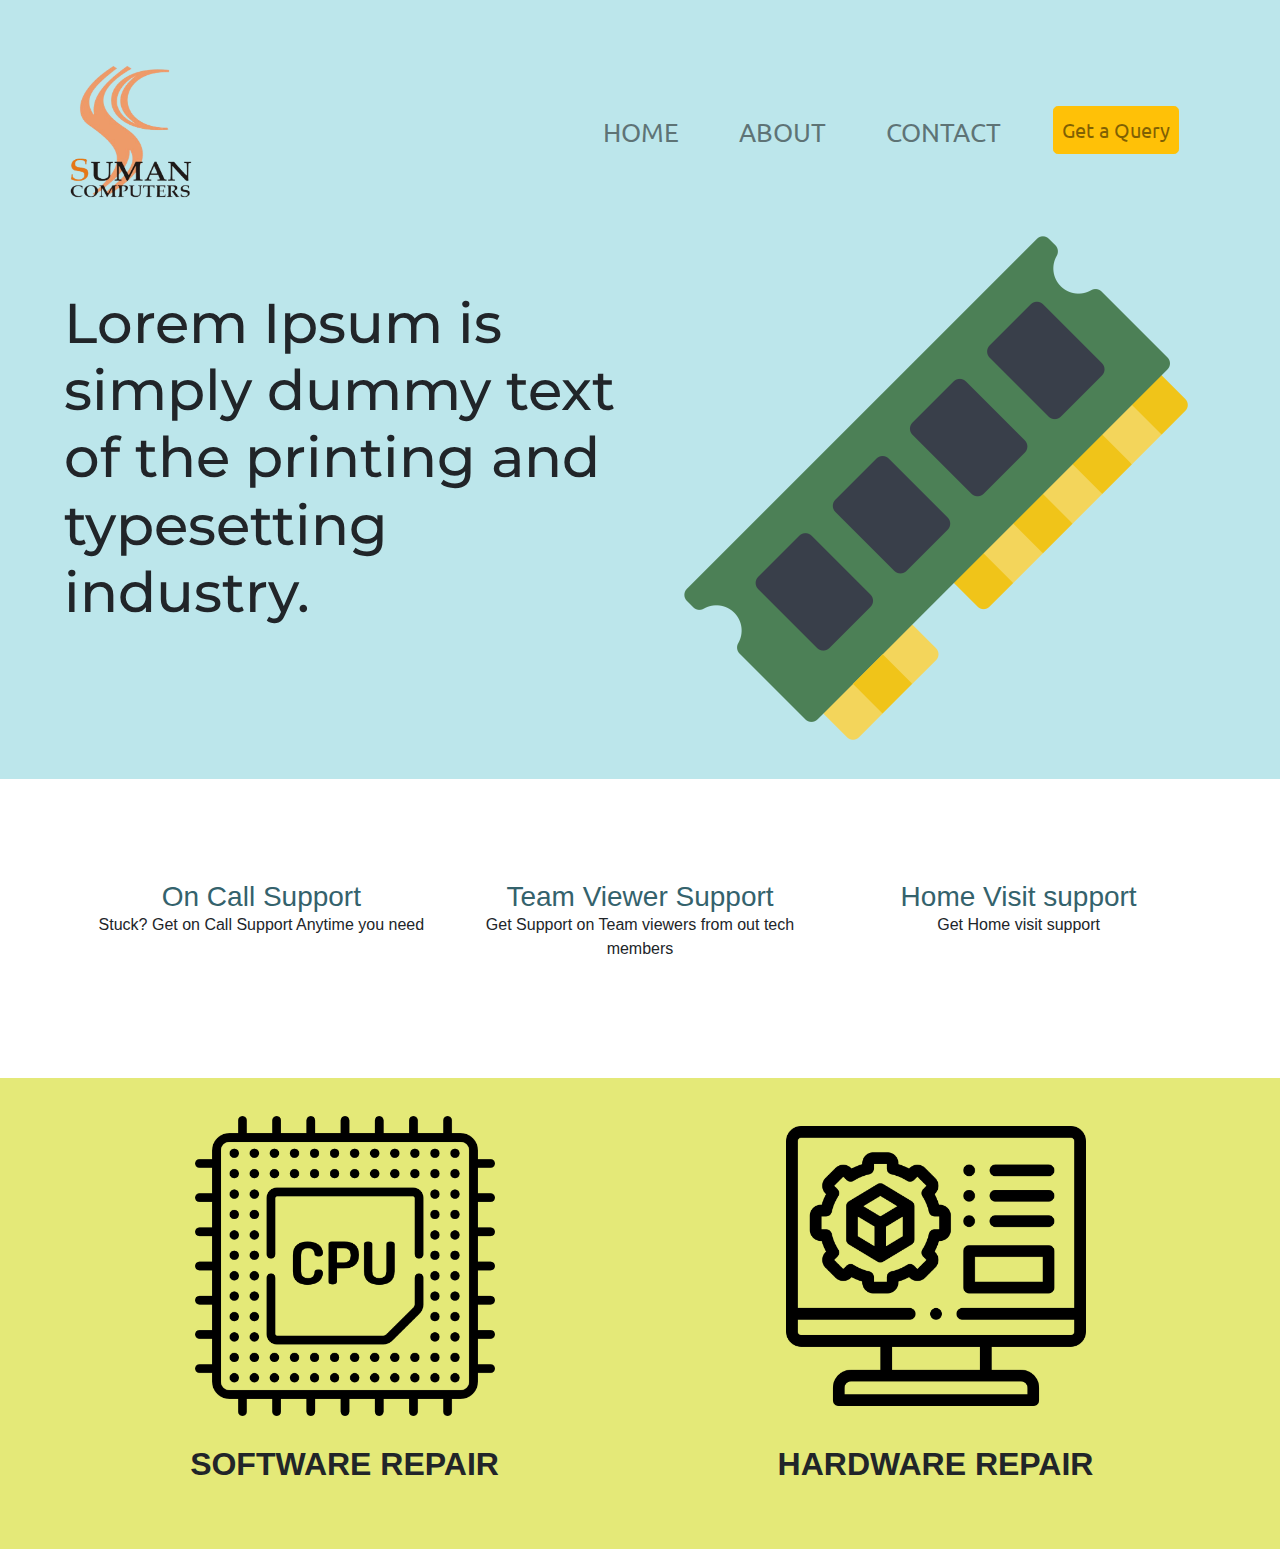
==== index.html @ 2375cd88 "front-page" ====
<!DOCTYPE html>
<html lang="en" dir="ltr">

<head>
  <meta charset="utf-8">
  <title>Suman Computers</title>
  <!-- bootstrap -->
  <link rel="stylesheet" href="https://maxcdn.bootstrapcdn.com/bootstrap/4.0.0/css/bootstrap.min.css" integrity="sha384-Gn5384xqQ1aoWXA+058RXPxPg6fy4IWvTNh0E263XmFcJlSAwiGgFAW/dAiS6JXm" crossorigin="anonymous">
  <script src="https://code.jquery.com/jquery-3.2.1.slim.min.js" integrity="sha384-KJ3o2DKtIkvYIK3UENzmM7KCkRr/rE9/Qpg6aAZGJwFDMVNA/GpGFF93hXpG5KkN" crossorigin="anonymous"></script>
  <script src="https://cdnjs.cloudflare.com/ajax/libs/popper.js/1.12.9/umd/popper.min.js" integrity="sha384-ApNbgh9B+Y1QKtv3Rn7W3mgPxhU9K/ScQsAP7hUibX39j7fakFPskvXusvfa0b4Q" crossorigin="anonymous"></script>
  <script src="https://maxcdn.bootstrapcdn.com/bootstrap/4.0.0/js/bootstrap.min.js" integrity="sha384-JZR6Spejh4U02d8jOt6vLEHfe/JQGiRRSQQxSfFWpi1MquVdAyjUar5+76PVCmYl" crossorigin="anonymous"></script>
  <link rel="stylesheet" href="css/styles.css">
  <!--CSS-->
  <!--font awsome-->
  <link rel="stylesheet" href="https://pro.fontawesome.com/releases/v5.10.0/css/all.css" integrity="sha384-AYmEC3Yw5cVb3ZcuHtOA93w35dYTsvhLPVnYs9eStHfGJvOvKxVfELGroGkvsg+p" crossorigin="anonymous" />
  <!--FONTS-->
  <link rel="preconnect" href="https://fonts.gstatic.com">
  <link href="https://fonts.googleapis.com/css2?family=Ubuntu:ital,wght@0,300;0,400;0,500;0,700;1,300;1,400;1,500;1,700&display=swap" rel="stylesheet">
  <link rel="preconnect" href="https://fonts.gstatic.com">
  <link
    href="https://fonts.googleapis.com/css2?family=Montserrat:ital,wght@0,100;0,200;0,300;0,400;0,500;0,600;0,700;0,800;0,900;1,100;1,200;1,300;1,400;1,500;1,600;1,700;1,800;1,900&family=Poppins:ital,wght@0,100;0,200;0,300;0,400;0,500;0,600;0,700;0,800;0,900;1,100;1,200;1,300;1,400;1,500;1,600;1,700;1,800;1,900&display=swap"
    rel="stylesheet">

</head>

<body id="bootstrap-overrides">
  <section id="title">
    <!-- navbar -->
    <div class="container-fluid">
      <nav class="navbar navbar-expand-lg navbar-light">
        <a href="#" class="navbar-brand"><img class="logo" src="images/logo.png"></a>
        <ul class="navbar-nav ml-auto">
          <li><a class="nav-link" href="#">HOME</a></li>
          <li><a class="nav-link" href="#">ABOUT</a></li>
          <li><a class="nav-link" href="#">CONTACT</a></li>
          <li><a class="btn btn-warning btn-lg nav-link" href="#">Get a Query<a></li>
        </ul>
      </nav>

      <div class="row">
        <div class="col-md-6">
          <h1>
            Lorem Ipsum is simply dummy text of the printing and typesetting industry.
          </h1>
        </div>
        <div class="col-md-6">
          <img class="ram-img" src="images/ram.png">
        </div>
      </div>
    </div>
  </section>
  <section id="features">
    <div class="container-fluid">
      <div class="row">
        <div class="col-md-4">
          <i class="fas fa-headset fa-9x icon"></i>
          <h3>On Call Support</h3>
          <p>Stuck? Get on Call Support Anytime you need</p>
        </div>
        <div class="col-md-4">
          <i class="fas fa-desktop fa-9x icon"></i>
          <h3>Team Viewer Support</h3>
          <p>Get Support on Team viewers from out tech members</p>
        </div>
        <div class="col-md-4">
          <i class="fas fa-home fa-9x icon"></i>
          <h3>Home Visit support</h3>
          <p>Get Home visit support</p>
        </div>
      </div>
    </div>
</section>
<section id="computer">
    <div class="container-fluid">
    <div class="row">
      <div class="col-md-6">
        <img class="software" src="images/hardware.png">
        <h2>SOFTWARE REPAIR</h2>
      </div>
      <div class="col-md-6">
        <img class="hardware" src="images/software.png">
        <h2>HARDWARE REPAIR</h2>
    </div>
  </div>
</section>
</body>

</html>
---- css/styles.css ----
body,h1,h2,h3,h4,h5,h6{
  margin: 0;
}
.logo{
  border: 2px bold;
  margin-right: 70px;
  height: 150px;
  width: 150px;
  margin-left: -97px;
}
#title{
  background-color: #bce6eb;
  text-align: center;
  font-family: "Montserrat",sans-serif;
}
.nav-link{
      margin: 22px;
}
.navbar{
  font-family: "Ubuntu",sans-serif;
  padding: 0 0 0 4.5rem;
  font-size: 1.6rem;
  margin: 15px;
}

h1{
  font-size: 3.5rem;
  padding: 11% 0%;
  text-align: left;
  color: 34626c;
}

.container-fluid{
  padding: 3% 5%;
}
.home-banner{
  height: 400px;
  width: 400px;
}
/* Features section*/
.team-viewer{
  height: 200px;
  width: 200px;
}
#features{
  background-color: white;
  text-align: center;
  padding: 5% 2%;
}
h3{
  color: #34626c;
}
.icon:hover{
  color: orange;
}
/* computer-section */
#computer{
  background-color: #e4e978;
  text-align: center;
}
.software,.hardware{
  height: 300px;
  width: 300px;
}
h2{
  padding: 5% 3%;
  font-family: "popper",sans-serif;
  font-weight: bold;
}
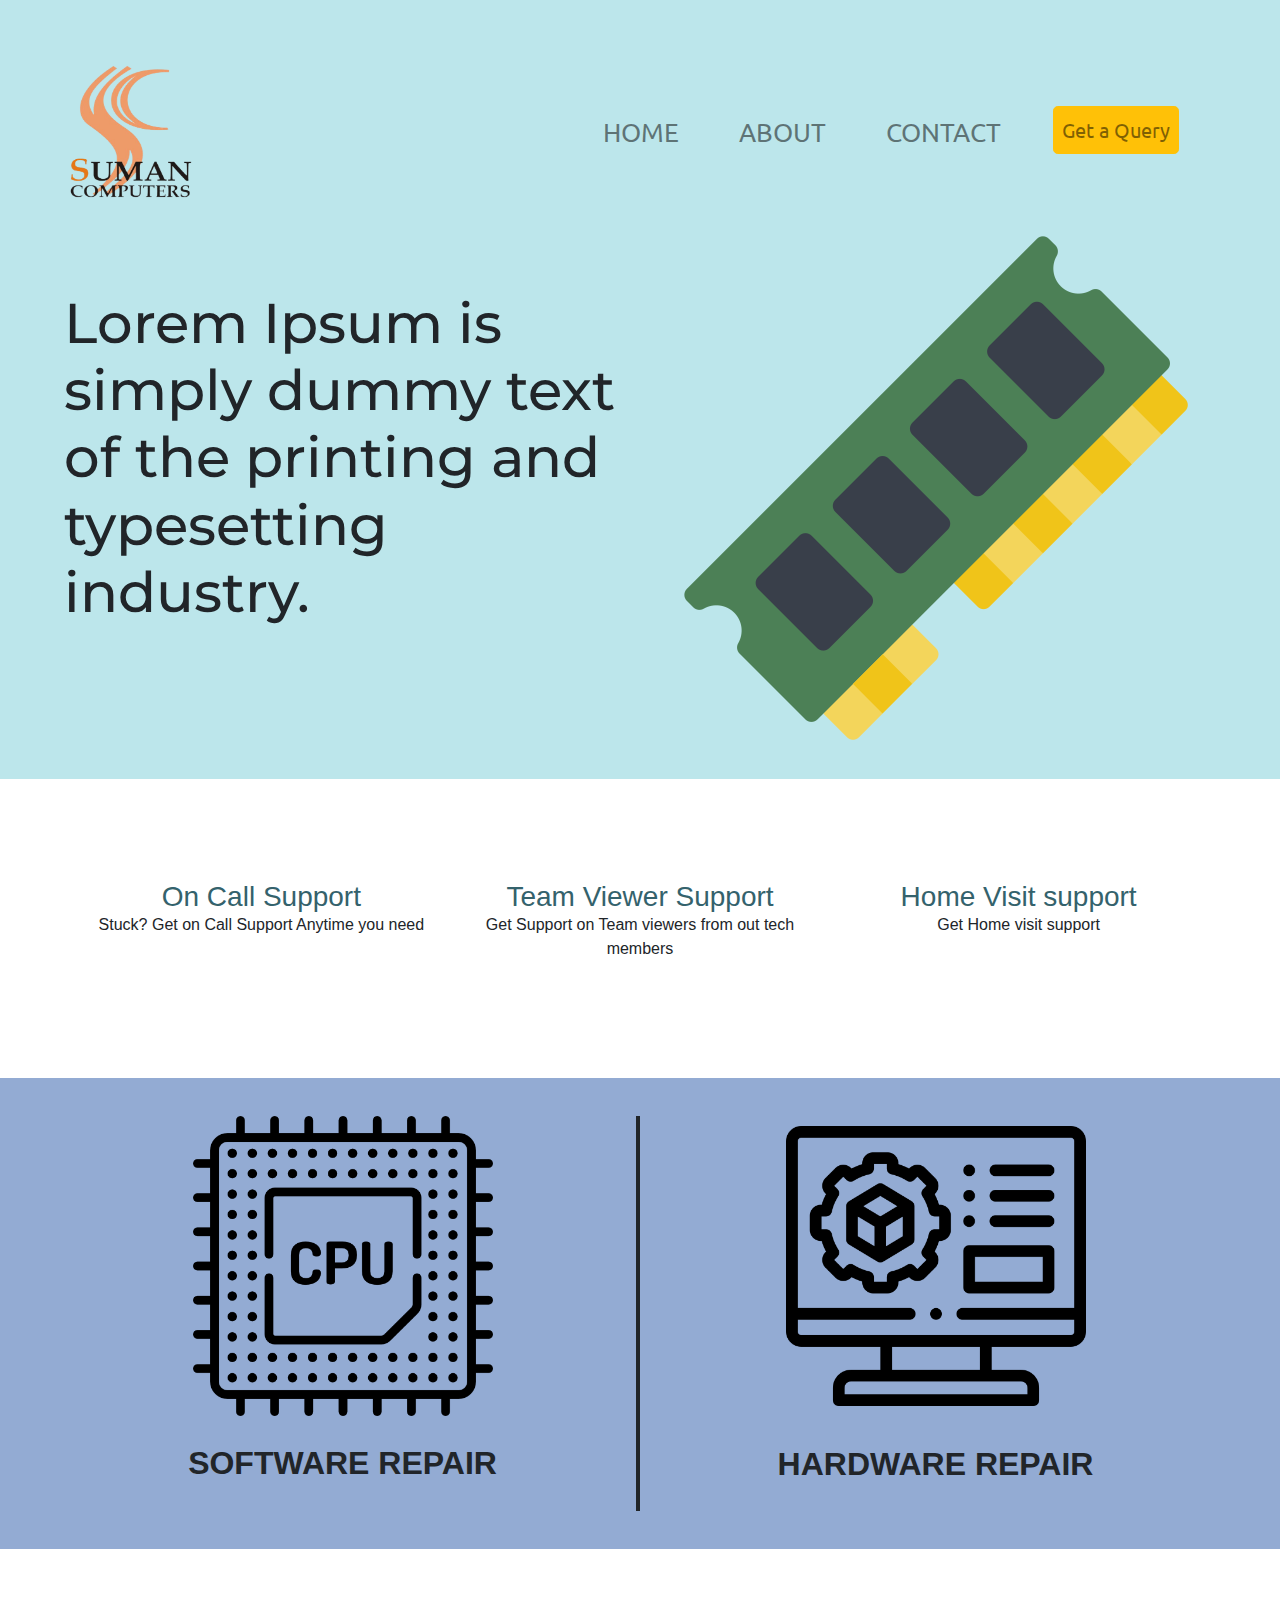
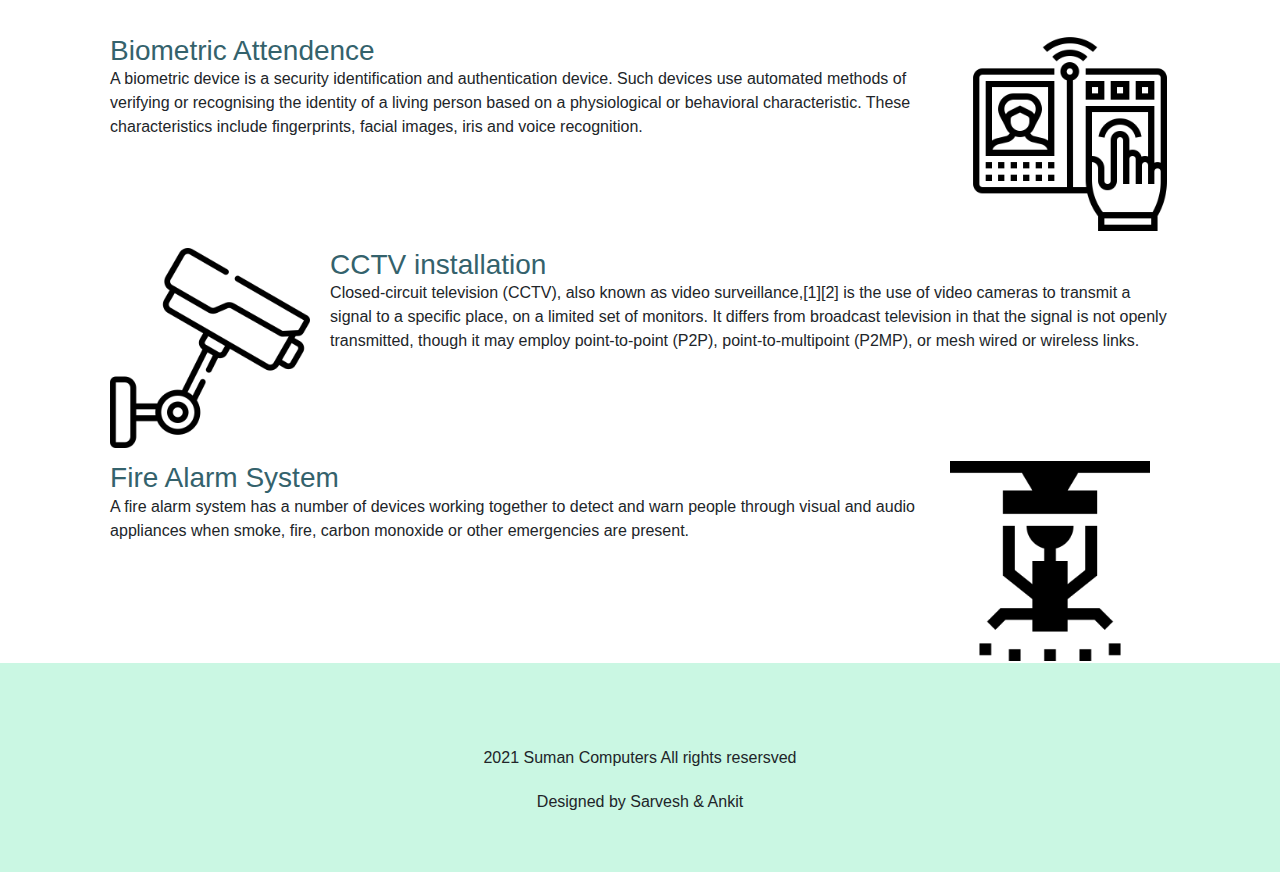
==== commit 683568ab: "front-page" ====
--- a/index.html
+++ b/index.html
@@ -69,20 +69,50 @@
         </div>
       </div>
     </div>
-</section>
-<section id="computer">
+  </section>
+  <section id="computer">
     <div class="container-fluid">
-    <div class="row">
-      <div class="col-md-6">
-        <img class="software" src="images/hardware.png">
-        <h2>SOFTWARE REPAIR</h2>
+      <div class="row">
+        <div class="col-md-6 mid-margin">
+          <img class="software" src="images/hardware.png">
+          <h2>SOFTWARE REPAIR</h2>
+        </div>
+        <div class="col-md-6">
+          <img class="hardware" src="images/software.png">
+          <h2>HARDWARE REPAIR</h2>
+        </div>
       </div>
-      <div class="col-md-6">
-        <img class="hardware" src="images/software.png">
-        <h2>HARDWARE REPAIR</h2>
+  </section>
+  <section id="main-features">
+    <div class="container-fluid">
+      <div class="feat">
+        <img class="biometric" src="images/biometric.png">
+        <h3> Biometric Attendence </h3>
+        <p> A biometric device is a security identification and authentication device. Such devices use automated methods of verifying or recognising the identity of a living person based on a physiological or behavioral characteristic. These
+          characteristics include fingerprints, facial images, iris and voice recognition. </p>
+      </div>
+      <div class="feat">
+        <img class="cctv-img" src="images/cctv.png">
+        <h3> CCTV installation </h3>
+        <p>Closed-circuit television (CCTV), also known as video surveillance,[1][2] is the use of video cameras to transmit a signal to a specific place, on a limited set of monitors. It differs from broadcast television in that the signal is not
+          openly transmitted, though it may employ point-to-point (P2P), point-to-multipoint (P2MP), or mesh wired or wireless links.</p>
+      </div>
+      <div class="feat">
+        <img class="sprinkler" src="images/sprinkler.png">
+        <h3> Fire Alarm System </h3>
+        <p> A fire alarm system has a number of devices working together to detect and warn people through visual and audio appliances when smoke, fire, carbon monoxide or other emergencies are present. </p>
+      </div>
     </div>
-  </div>
-</section>
+  </section>
+  <section id="footer">
+    <div class="container-fluid">
+      <a href="#"><i class="fab fa-facebook fa-4x facebook"></i></a>
+      <a href="#"><i class="fab fa-twitter fa-4x twitter"></i></a>
+      <a href="#"><i class="fas fa-envelope fa-4x gmail"></i></a>
+      <p class="footer-text"><i class="far fa-copyright"></i> 2021 Suman Computers All rights resersved</p>
+      <p class="footer-text">Designed by Sarvesh & Ankit</p>
+    </div>
+  </section>
 </body>
 
 </html>
--- a/css/styles.css
+++ b/css/styles.css
@@ -8,6 +8,7 @@
   width: 150px;
   margin-left: -97px;
 }
+
 #title{
   background-color: #bce6eb;
   text-align: center;
@@ -51,19 +52,94 @@
   color: #34626c;
 }
 .icon:hover{
-  color: orange;
+  color: #f9813a;
 }
 /* computer-section */
 #computer{
-  background-color: #e4e978;
+  background-color: #93abd3;
   text-align: center;
+}
+.mid-margin{
+    border-style: solid;
+    border-width: 0 4px 0 0;
+}
+@media (max-width:767px){
+  .mid-margin{
+      padding: 10% 0;
+      border-style: solid;
+      border-width: 0 0 4px 0;
+  }
+  .hardware{
+    height: 300px;
+    width: 300px;
+    transition: transform .2s;
+    margin-top: 10%;
+  }
 }
 .software,.hardware{
   height: 300px;
   width: 300px;
+  transition: transform .2s;
+}
+.software:hover,.hardware:hover{
+  transform: scale(1.1);
 }
 h2{
   padding: 5% 3%;
   font-family: "popper",sans-serif;
   font-weight: bold;
 }
+
+/* main-features */
+.biometric{
+  height: 200px;
+  width: 200px;
+  float: right;
+  margin-left: 20px;
+}
+
+.sprinkler{
+  height: 200px;
+  width: 200px;
+  float: right;
+  margin-right: 20px;
+}
+.cctv-img{
+  height: 200px;
+  width: 200px;
+  float: left;
+  margin-right:20px;
+}
+.feat{
+  padding: 4%;
+}
+/* footer */
+#footer{
+  margin-top: 20px;
+  background-color: #caf7e3;
+  text-align: center;
+}
+.facebook{
+  color: grey;
+  margin-right: 20px;
+}
+.gmail{
+  color: grey;
+  margin: 0 10px;
+}
+.twitter{
+  color: grey;
+  margin-right: 20px;
+}
+.twitter:hover{
+  color: #1DA1F2;
+}
+.facebook:hover{
+  color:#4267B2;
+}
+.gmail:hover{
+  color: #EA4335;
+}
+.footer-text{
+  margin: 20px;
+}
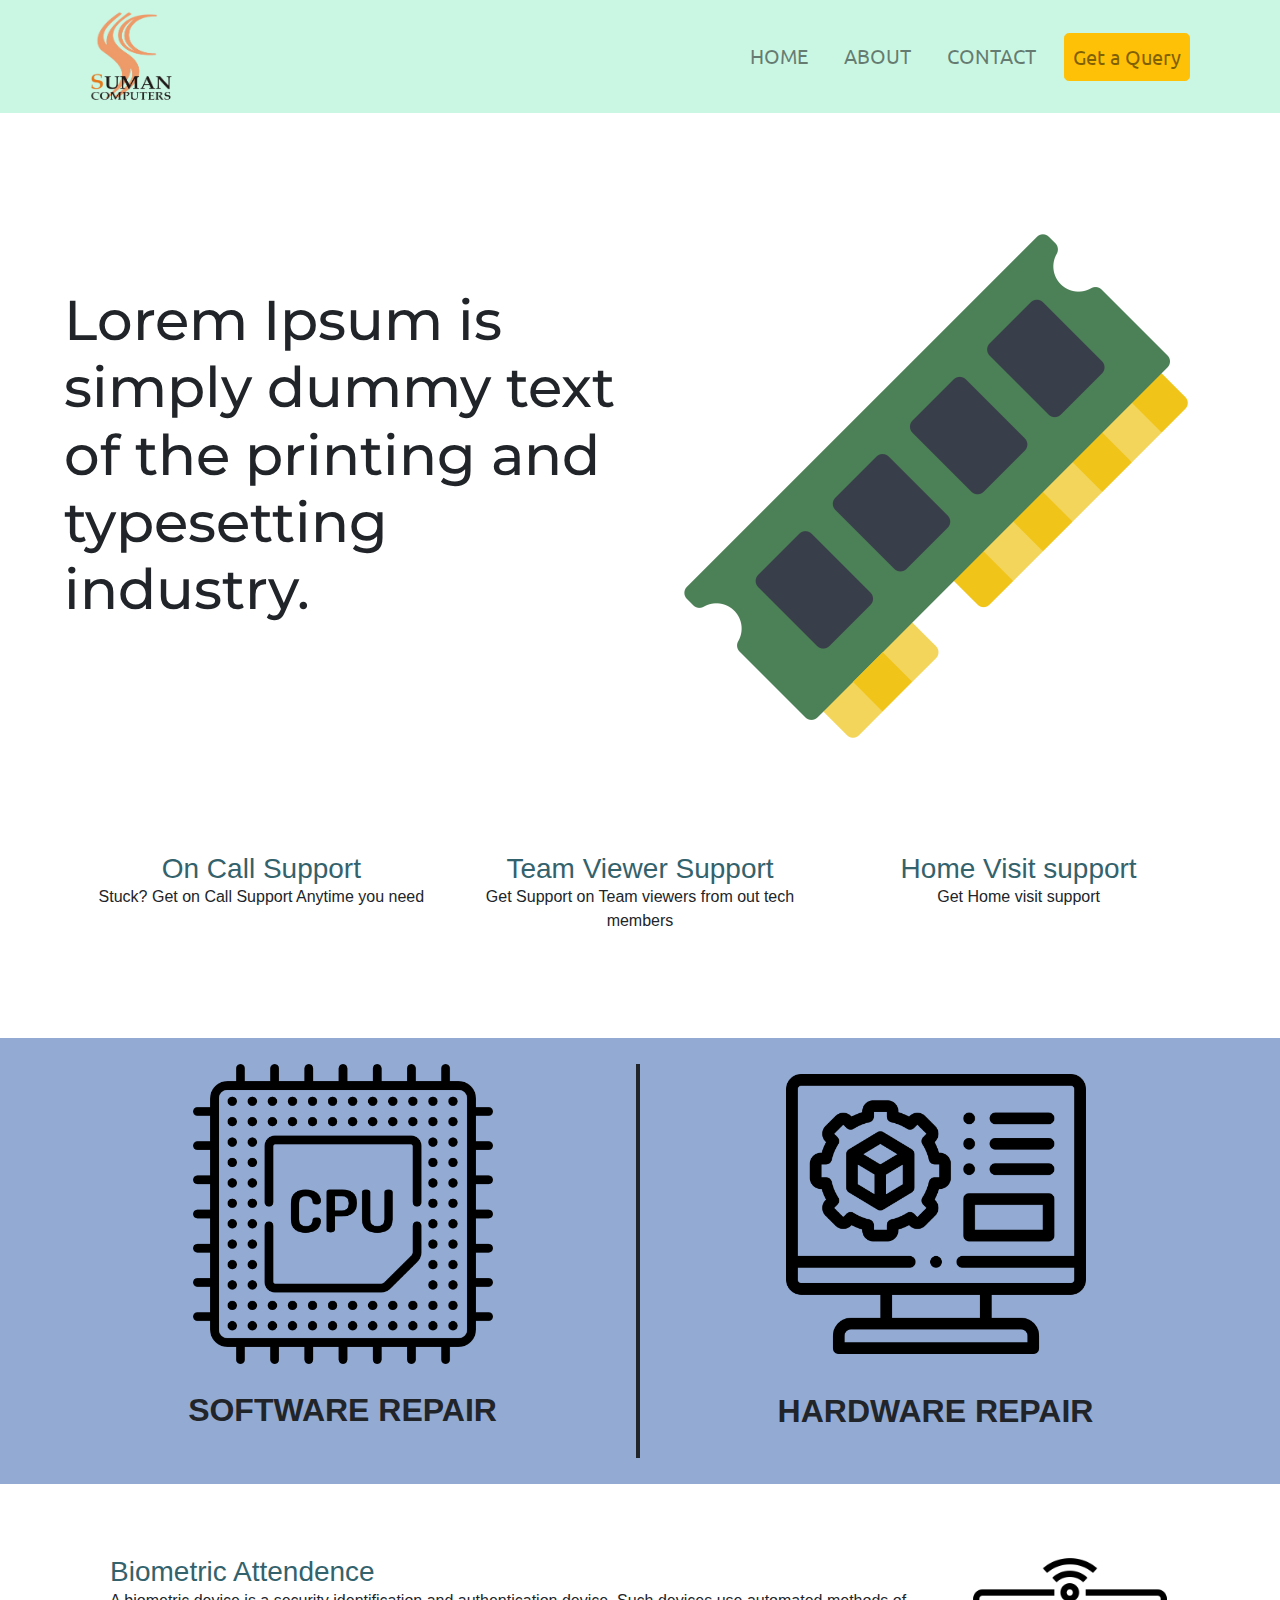
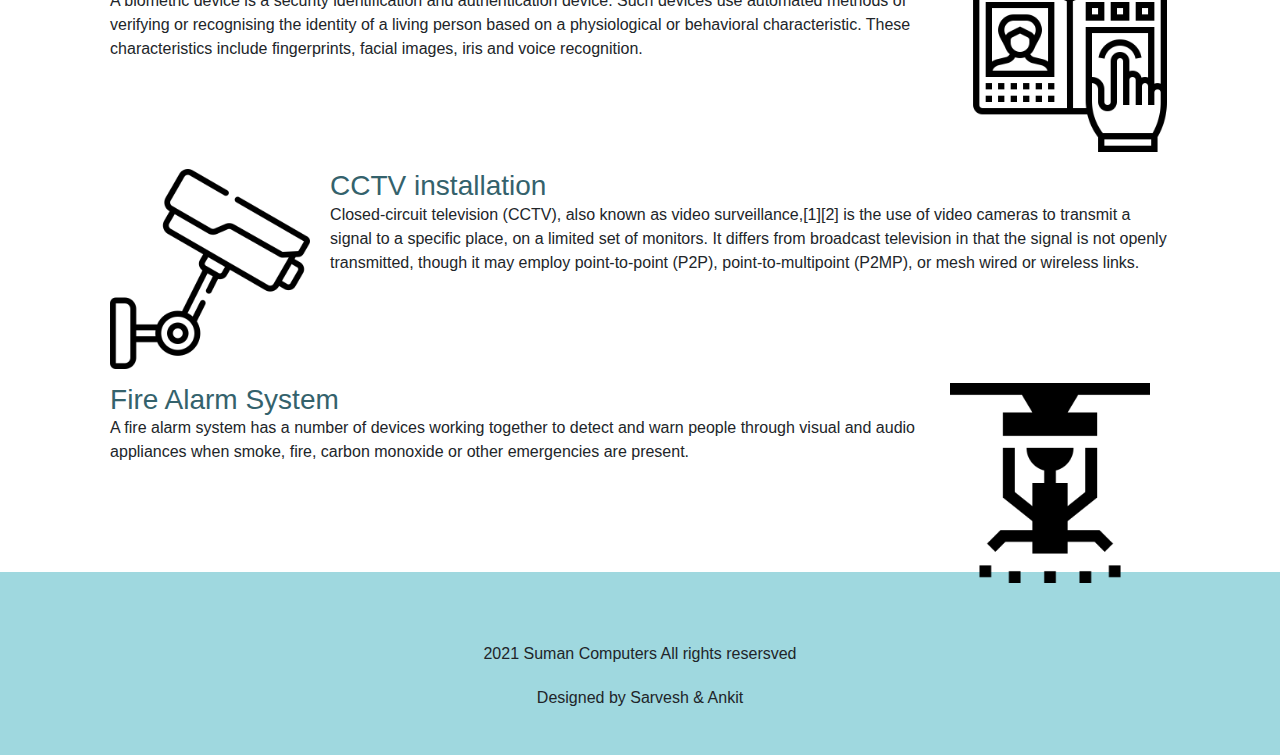
==== commit 85f0b748: "front-page" ====
--- a/index.html
+++ b/index.html
@@ -23,8 +23,8 @@
 
 </head>
 
-<body id="bootstrap-overrides">
-  <section id="title">
+<body>
+  <section id="navigation-bar">
     <!-- navbar -->
     <div class="container-fluid">
       <nav class="navbar navbar-expand-lg navbar-light">
@@ -36,7 +36,11 @@
           <li><a class="btn btn-warning btn-lg nav-link" href="#">Get a Query<a></li>
         </ul>
       </nav>
-
+    </div>
+    </section>
+    <div class="empty-space"></div>
+    <div class="container-fluid">
+    <section id="title">
       <div class="row">
         <div class="col-md-6">
           <h1>
--- a/css/styles.css
+++ b/css/styles.css
@@ -1,28 +1,41 @@
 body,h1,h2,h3,h4,h5,h6{
   margin: 0;
+
+}
+.nav-link{
+      margin: 10px;
+      font-size: 20px;
+}
+.navbar{
+  font-family: "ubuntu",sans-serif;
+  font-size: 1.6rem;
+  margin: -32px 0px -32px 0px;
+}
+#navigation-bar{
+
+  background-color: #caf7e3;
+  position: fixed;
+  text-align: center;
+  width: 100%;
+  z-index: 1;
+}
+.empty-space{
+  height: 200px;
+  background-color: white;
 }
 .logo{
   border: 2px bold;
   margin-right: 70px;
-  height: 150px;
-  width: 150px;
-  margin-left: -97px;
+  height: 100px;
+  width: 100px;
 }
 
 #title{
-  background-color: #bce6eb;
+  background-color: #white;
   text-align: center;
   font-family: "Montserrat",sans-serif;
 }
-.nav-link{
-      margin: 22px;
-}
-.navbar{
-  font-family: "Ubuntu",sans-serif;
-  padding: 0 0 0 4.5rem;
-  font-size: 1.6rem;
-  margin: 15px;
-}
+
 
 h1{
   font-size: 3.5rem;
@@ -30,9 +43,8 @@
   text-align: left;
   color: 34626c;
 }
-
 .container-fluid{
-  padding: 3% 5%;
+  padding: 2% 5%;
 }
 .home-banner{
   height: 400px;
@@ -116,7 +128,7 @@
 /* footer */
 #footer{
   margin-top: 20px;
-  background-color: #caf7e3;
+    background-color: #9fd8df;
   text-align: center;
 }
 .facebook{
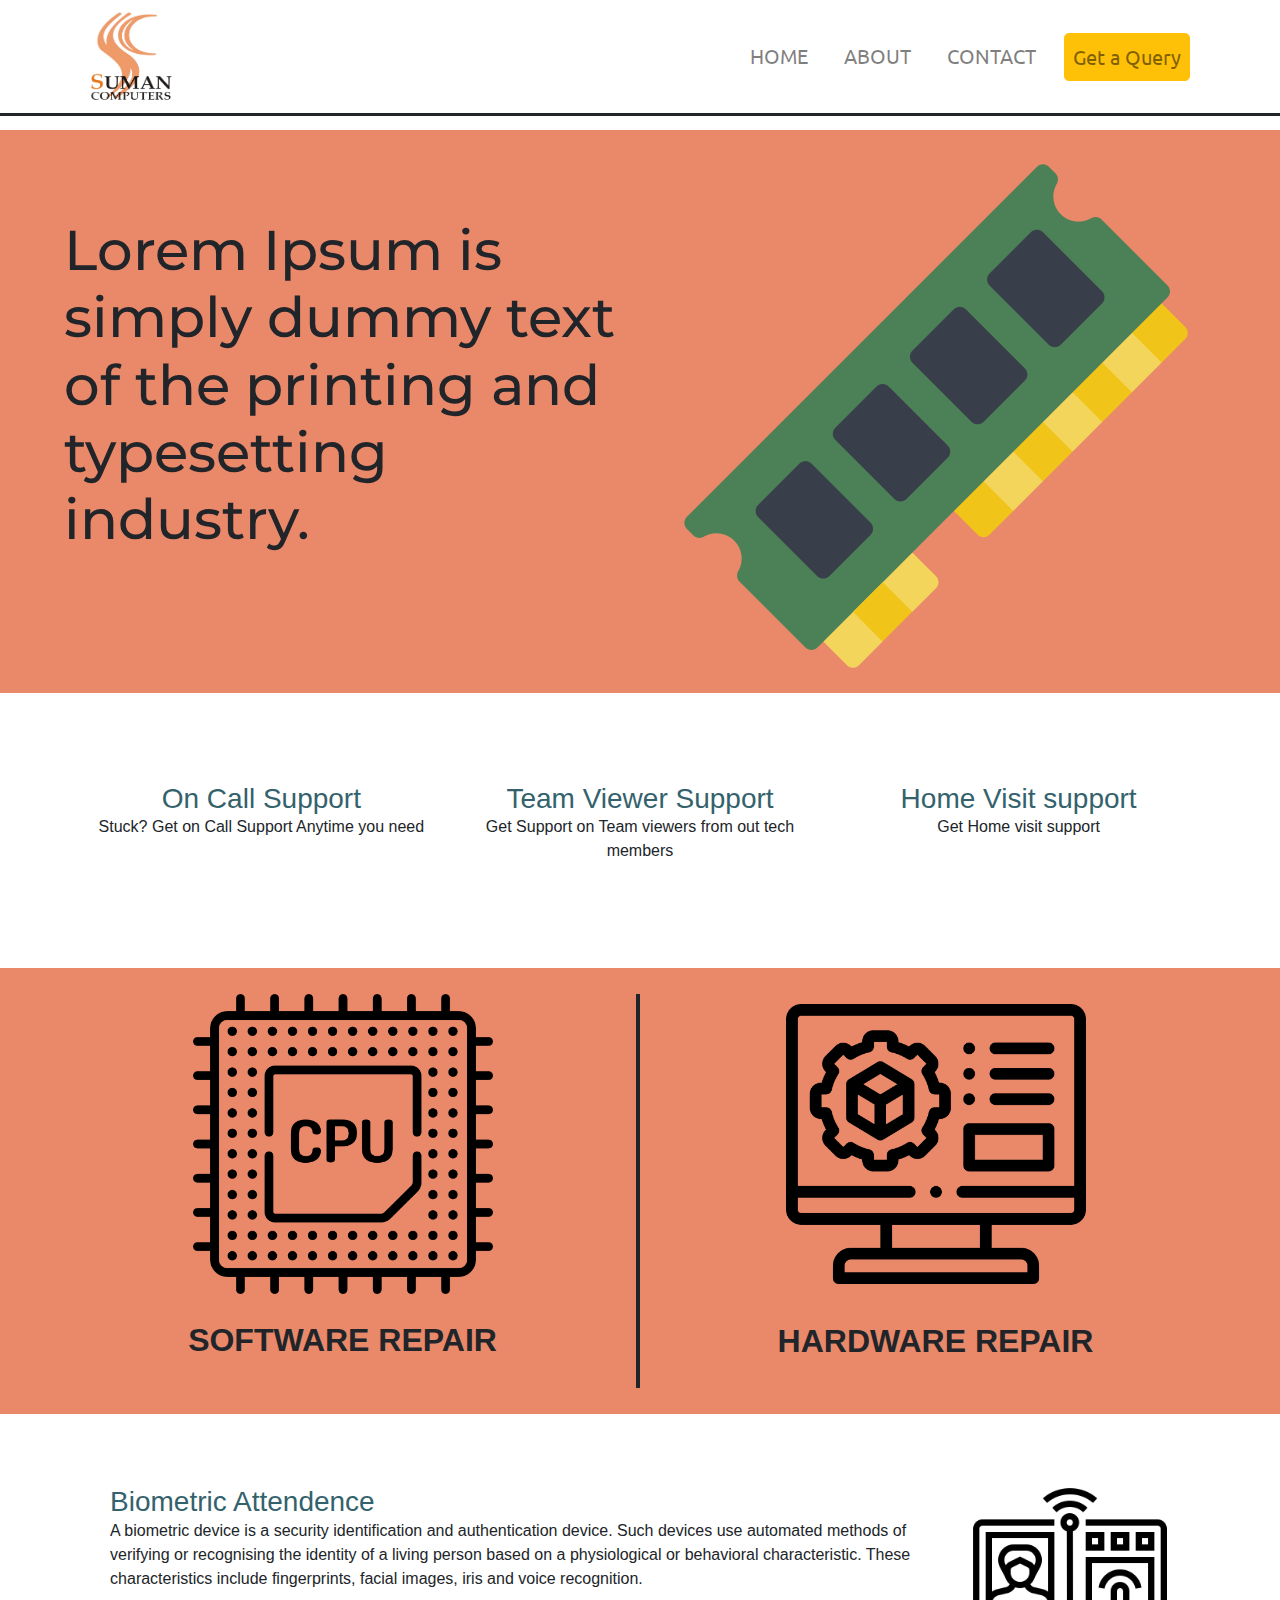
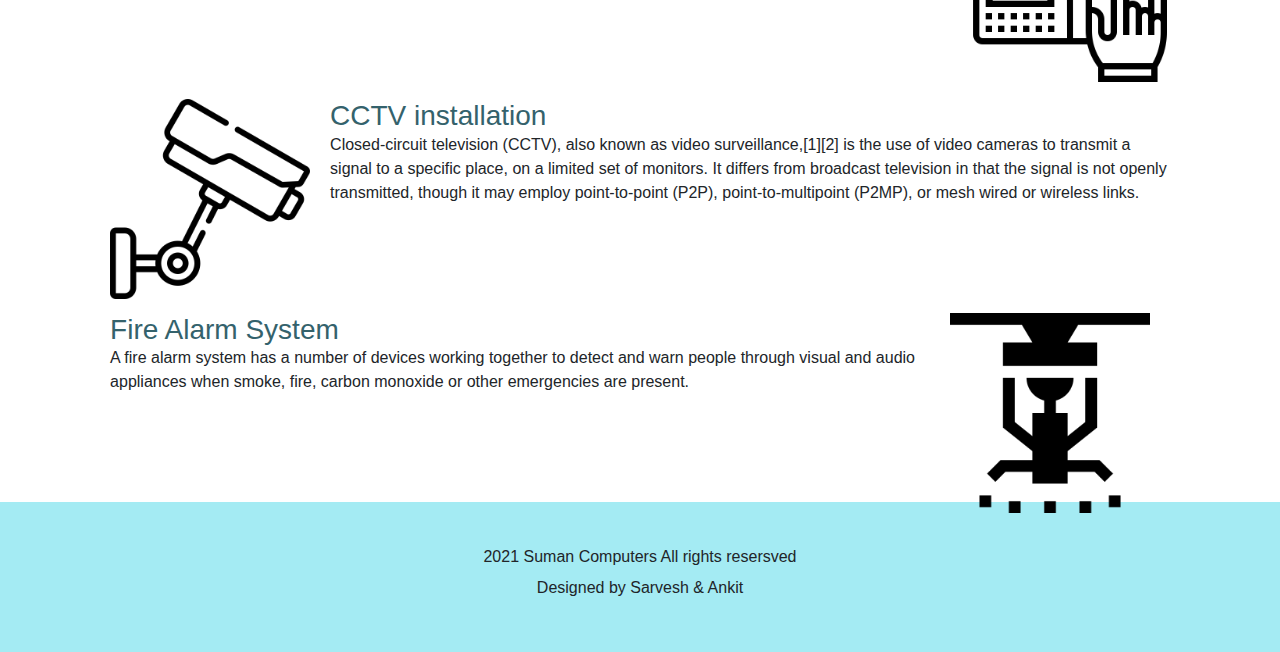
==== commit 69d4f801: "front-page" ====
--- a/index.html
+++ b/index.html
@@ -37,10 +37,11 @@
         </ul>
       </nav>
     </div>
-    </section>
-    <div class="empty-space"></div>
+  </section>
+  <div class="empty-space"></div>
+
+  <section id="title">
     <div class="container-fluid">
-    <section id="title">
       <div class="row">
         <div class="col-md-6">
           <h1>
@@ -109,10 +110,10 @@
     </div>
   </section>
   <section id="footer">
-    <div class="container-fluid">
-      <a href="#"><i class="fab fa-facebook fa-4x facebook"></i></a>
-      <a href="#"><i class="fab fa-twitter fa-4x twitter"></i></a>
-      <a href="#"><i class="fas fa-envelope fa-4x gmail"></i></a>
+    <div class="footer-main">
+      <a href="#"><i class="fab fa-facebook fa-3x facebook"></i></a>
+      <a href="#"><i class="fab fa-twitter fa-3x twitter"></i></a>
+      <a href="#"><i class="fas fa-envelope fa-3x gmail"></i></a>
       <p class="footer-text"><i class="far fa-copyright"></i> 2021 Suman Computers All rights resersved</p>
       <p class="footer-text">Designed by Sarvesh & Ankit</p>
     </div>
--- a/css/styles.css
+++ b/css/styles.css
@@ -1,157 +1,196 @@
-body,h1,h2,h3,h4,h5,h6{
+body, h1, h2, h3, h4, h5, h6 {
   margin: 0;
+}
 
+.nav-link {
+  margin: 10px;
+  font-size: 20px;
 }
-.nav-link{
-      margin: 10px;
-      font-size: 20px;
-}
-.navbar{
-  font-family: "ubuntu",sans-serif;
+
+.navbar {
+  font-family: "ubuntu", sans-serif;
   font-size: 1.6rem;
   margin: -32px 0px -32px 0px;
 }
-#navigation-bar{
 
-  background-color: #caf7e3;
+#navigation-bar {
+  background-color: white;
+  /* #caf7e3 */
   position: fixed;
   text-align: center;
   width: 100%;
   z-index: 1;
+  border-bottom-style: solid;
 }
-.empty-space{
-  height: 200px;
+
+.empty-space {
+  height: 130px;
   background-color: white;
 }
-.logo{
+
+.logo {
   border: 2px bold;
   margin-right: 70px;
   height: 100px;
   width: 100px;
 }
 
-#title{
-  background-color: #white;
+#title {
+  background-color: #e9896a;
+  width: 100%;
   text-align: center;
-  font-family: "Montserrat",sans-serif;
+  font-family: "Montserrat", sans-serif;
 }
 
-
-h1{
+h1 {
   font-size: 3.5rem;
   padding: 11% 0%;
   text-align: left;
   color: 34626c;
 }
-.container-fluid{
+
+.container-fluid {
   padding: 2% 5%;
 }
-.home-banner{
+
+.home-banner {
   height: 400px;
   width: 400px;
 }
+
 /* Features section*/
-.team-viewer{
+.team-viewer {
   height: 200px;
   width: 200px;
 }
-#features{
+
+#features {
   background-color: white;
   text-align: center;
   padding: 5% 2%;
 }
-h3{
+
+h3 {
   color: #34626c;
 }
-.icon:hover{
+
+.icon:hover {
   color: #f9813a;
 }
+
 /* computer-section */
-#computer{
-  background-color: #93abd3;
+#computer {
+  background-color: #e9896a;
+  /* #93abd3 */
   text-align: center;
 }
-.mid-margin{
+
+.mid-margin {
+  border-style: solid;
+  border-width: 0 4px 0 0;
+}
+
+@media (max-width:767px) {
+  .mid-margin {
+    padding: 10% 0;
     border-style: solid;
-    border-width: 0 4px 0 0;
-}
-@media (max-width:767px){
-  .mid-margin{
-      padding: 10% 0;
-      border-style: solid;
-      border-width: 0 0 4px 0;
+    border-width: 0 0 4px 0;
   }
-  .hardware{
+
+  .hardware {
     height: 300px;
     width: 300px;
     transition: transform .2s;
     margin-top: 10%;
   }
 }
-.software,.hardware{
+
+.software, .hardware {
   height: 300px;
   width: 300px;
   transition: transform .2s;
 }
-.software:hover,.hardware:hover{
+
+.software:hover, .hardware:hover {
   transform: scale(1.1);
 }
-h2{
+
+h2 {
   padding: 5% 3%;
-  font-family: "popper",sans-serif;
+  font-family: "popper", sans-serif;
   font-weight: bold;
 }
 
 /* main-features */
-.biometric{
+#main-features {
+  margin-bottom: 7px;
+}
+
+.biometric {
   height: 200px;
   width: 200px;
   float: right;
   margin-left: 20px;
 }
 
-.sprinkler{
+.sprinkler {
   height: 200px;
   width: 200px;
   float: right;
   margin-right: 20px;
 }
-.cctv-img{
+
+.cctv-img {
   height: 200px;
   width: 200px;
   float: left;
-  margin-right:20px;
+  margin-right: 20px;
 }
-.feat{
+
+.feat {
   padding: 4%;
 }
+
 /* footer */
-#footer{
+#footer {
   margin-top: 20px;
-    background-color: #9fd8df;
+  background-color: #a4ebf3;
   text-align: center;
 }
-.facebook{
+
+.facebook {
   color: grey;
   margin-right: 20px;
 }
-.gmail{
+
+.gmail {
   color: grey;
   margin: 0 10px;
 }
-.twitter{
+
+.twitter {
   color: grey;
   margin-right: 20px;
 }
-.twitter:hover{
+
+.twitter:hover {
   color: #1DA1F2;
 }
-.facebook:hover{
-  color:#4267B2;
+
+.facebook:hover {
+  color: #4267B2;
 }
-.gmail:hover{
+
+.gmail:hover {
   color: #EA4335;
 }
-.footer-text{
-  margin: 20px;
+
+.footer-text {
+  margin: 7px;
 }
+
+.footer-main {
+  margin-top: 3px;
+  padding-top: 12px;
+  height: 150px;
+}
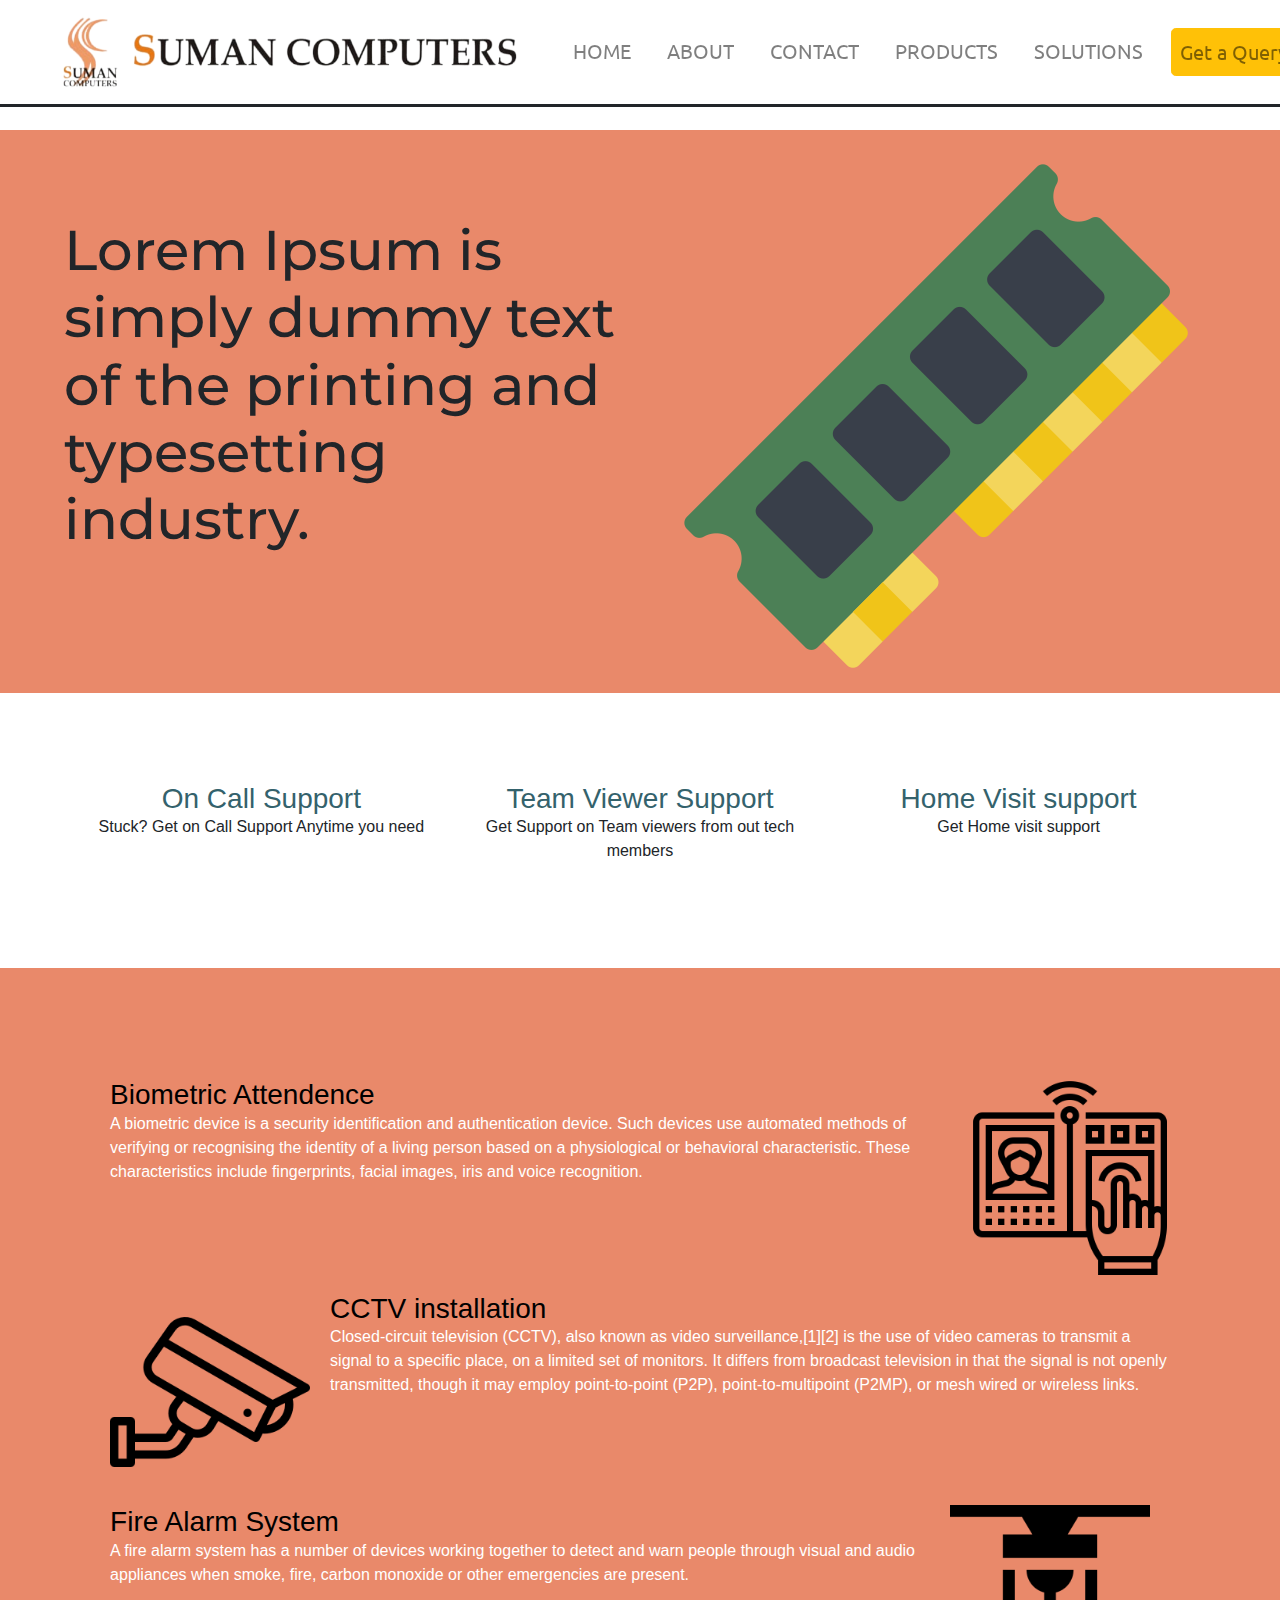
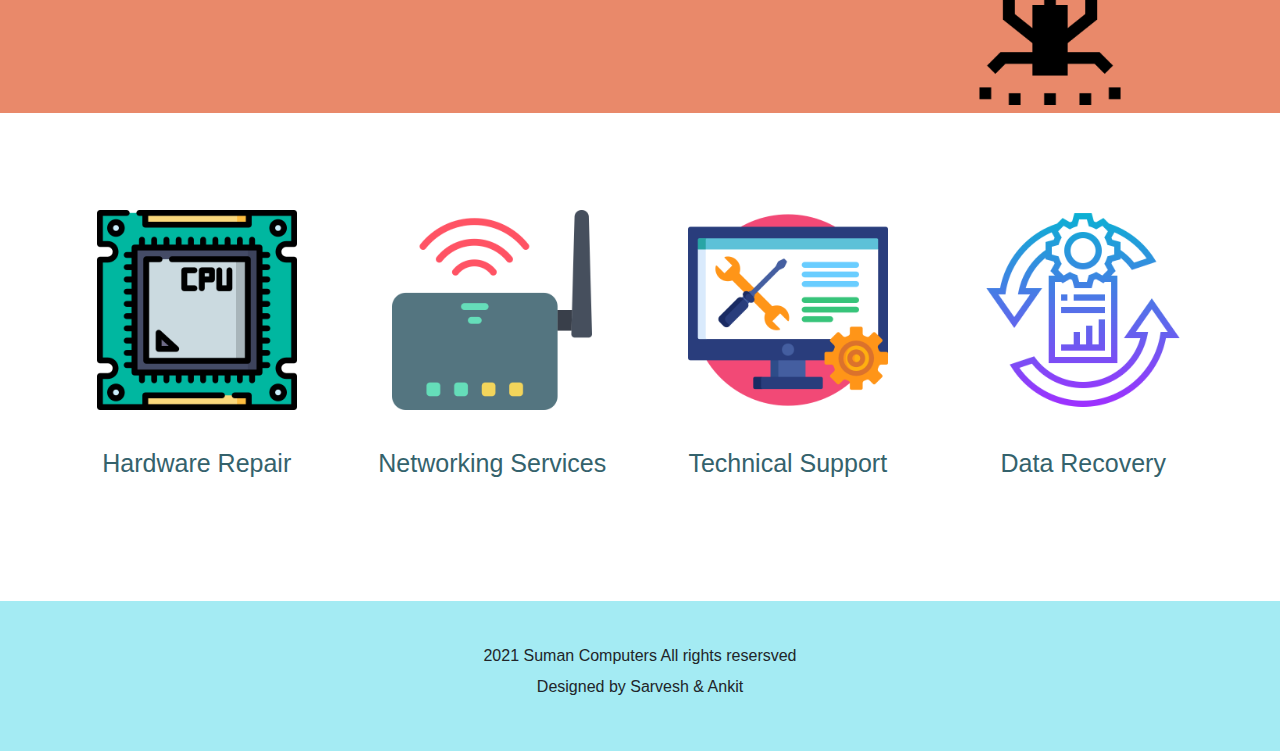
==== commit 92a026ce: "front-page" ====
--- a/index.html
+++ b/index.html
@@ -4,6 +4,8 @@
 <head>
   <meta charset="utf-8">
   <title>Suman Computers</title>
+  <!-- favicon -->
+  <link rel="icon" href="images/favicon.ico">
   <!-- bootstrap -->
   <link rel="stylesheet" href="https://maxcdn.bootstrapcdn.com/bootstrap/4.0.0/css/bootstrap.min.css" integrity="sha384-Gn5384xqQ1aoWXA+058RXPxPg6fy4IWvTNh0E263XmFcJlSAwiGgFAW/dAiS6JXm" crossorigin="anonymous">
   <script src="https://code.jquery.com/jquery-3.2.1.slim.min.js" integrity="sha384-KJ3o2DKtIkvYIK3UENzmM7KCkRr/rE9/Qpg6aAZGJwFDMVNA/GpGFF93hXpG5KkN" crossorigin="anonymous"></script>
@@ -29,12 +31,18 @@
     <div class="container-fluid">
       <nav class="navbar navbar-expand-lg navbar-light">
         <a href="#" class="navbar-brand"><img class="logo" src="images/logo.png"></a>
-        <ul class="navbar-nav ml-auto">
-          <li><a class="nav-link" href="#">HOME</a></li>
-          <li><a class="nav-link" href="#">ABOUT</a></li>
-          <li><a class="nav-link" href="#">CONTACT</a></li>
-          <li><a class="btn btn-warning btn-lg nav-link" href="#">Get a Query<a></li>
-        </ul>
+        <button class="navbar-toggler ml-auto" type="button" data-toggle="collapse" data-target="#navbar_toggler">
+          <span class="navbar-toggler-icon"></span>
+        </button>
+        <div class="collapse navbar-collapse" id="navbar_toggler">
+          <ul class="navbar-nav ml-auto">
+            <li><a class="nav-link" href="index.html">HOME</a></li>
+            <li><a class="nav-link" href="#">ABOUT</a></li <li><a class="nav-link" href="contact.html">CONTACT</a></li>
+            <li><a class="nav-link" href="#main-features">PRODUCTS</a></li>
+            <li><a class="nav-link" href="">SOLUTIONS</a></li>
+            <li><a class="btn btn-warning btn-lg nav-link" href="#">Get a Query<a></li>
+          </ul>
+        </div>
       </nav>
     </div>
   </section>
@@ -49,11 +57,41 @@
           </h1>
         </div>
         <div class="col-md-6">
-          <img class="ram-img" src="images/ram.png">
+          <div class="carousel slide" data-ride="carousel" data-interval=1000>
+            <div class="carousel-inner">
+              <div class="carousel-item active">
+                <img class="ram" src="images/ram.png" alt="First slide">
+              </div>
+              <div class="carousel-item">
+                <img class="cctv_intro" src="images/cctv_intro.png" alt="Second slide">
+              </div>
+              <div class="carousel-item">
+                <img class="ssd-drive" src="images/fire-alarm.png" alt="Third slide">
+              </div>
+              <div class="carousel-item">
+                <img class="graphics-card" src="images/graphics-card.png">
+              </div>
+            </div>
+          </div>
         </div>
       </div>
     </div>
+
   </section>
+
+  <!-- <section id="computer">
+    <div class="container-fluid">
+      <div class="row">
+        <div class="col-md-6 mid-margin">
+          <img class="software" src="images/hardware.png">
+          <h2>SOFTWARE REPAIR</h2>
+        </div>
+        <div class="col-md-6">
+          <img class="hardware" src="images/software.png">
+          <h2>HARDWARE REPAIR</h2>
+        </div>
+      </div>
+  </section> -->
   <section id="features">
     <div class="container-fluid">
       <div class="row">
@@ -75,40 +113,60 @@
       </div>
     </div>
   </section>
-  <section id="computer">
-    <div class="container-fluid">
-      <div class="row">
-        <div class="col-md-6 mid-margin">
-          <img class="software" src="images/hardware.png">
-          <h2>SOFTWARE REPAIR</h2>
-        </div>
-        <div class="col-md-6">
-          <img class="hardware" src="images/software.png">
-          <h2>HARDWARE REPAIR</h2>
-        </div>
-      </div>
-  </section>
+
   <section id="main-features">
     <div class="container-fluid">
       <div class="feat">
         <img class="biometric" src="images/biometric.png">
-        <h3> Biometric Attendence </h3>
+        <h3 class="main-features-text"> Biometric Attendence </h3>
         <p> A biometric device is a security identification and authentication device. Such devices use automated methods of verifying or recognising the identity of a living person based on a physiological or behavioral characteristic. These
           characteristics include fingerprints, facial images, iris and voice recognition. </p>
       </div>
       <div class="feat">
         <img class="cctv-img" src="images/cctv.png">
-        <h3> CCTV installation </h3>
+        <h3 class="main-features-text"> CCTV installation </h3>
         <p>Closed-circuit television (CCTV), also known as video surveillance,[1][2] is the use of video cameras to transmit a signal to a specific place, on a limited set of monitors. It differs from broadcast television in that the signal is not
           openly transmitted, though it may employ point-to-point (P2P), point-to-multipoint (P2MP), or mesh wired or wireless links.</p>
       </div>
       <div class="feat">
         <img class="sprinkler" src="images/sprinkler.png">
-        <h3> Fire Alarm System </h3>
+        <h3 class="main-features-text"> Fire Alarm System </h3>
         <p> A fire alarm system has a number of devices working together to detect and warn people through visual and audio appliances when smoke, fire, carbon monoxide or other emergencies are present. </p>
       </div>
     </div>
   </section>
+
+  <section id="services">
+    <div class="container-fluid">
+      <div class="row">
+        <div class="col-md-3">
+          <a href="">
+            <img class="hardware-repair" src="images/hardwarerepair.png">
+          </a>
+          <h3 class="services-text"> Hardware Repair </h3>
+        </div>
+        <div class="col-md-3">
+          <a href="">
+            <img class="networking" src="images/wireless-router.png"></img>
+          </a>
+          <h3 class="services-text"> Networking Services </h3>
+        </div>
+        <div class="col-md-3">
+          <a href="">
+            <img class="technical-support" src="images/technical-support.png">
+          </a>
+          <h3 class="services-text">Technical Support</h3>
+        </div>
+        <div class="col-md-3">
+          <a href=" "><img class="recovery" src="images/data-recovery.png">
+          </a>
+          <h3 class="services-text">Data Recovery</h3>
+        </div>
+
+      </div>
+    </div>
+  </section>
+
   <section id="footer">
     <div class="footer-main">
       <a href="#"><i class="fab fa-facebook fa-3x facebook"></i></a>
--- a/css/styles.css
+++ b/css/styles.css
@@ -1,3 +1,6 @@
+
+/* INDEX PAGE STYLES */
+
 body, h1, h2, h3, h4, h5, h6 {
   margin: 0;
 }
@@ -14,7 +17,7 @@
 }
 
 #navigation-bar {
-  background-color: white;
+  background-color: #fff;
   /* #caf7e3 */
   position: fixed;
   text-align: center;
@@ -30,9 +33,9 @@
 
 .logo {
   border: 2px bold;
-  margin-right: 70px;
-  height: 100px;
-  width: 100px;
+  margin: 0px 0px 1px -41px;
+  height: 90px;
+  width: 500px;
 }
 
 #title {
@@ -46,7 +49,7 @@
   font-size: 3.5rem;
   padding: 11% 0%;
   text-align: left;
-  color: 34626c;
+
 }
 
 .container-fluid {
@@ -75,7 +78,7 @@
 }
 
 .icon:hover {
-  color: #f9813a;
+  color: #e9896a;
 }
 
 /* computer-section */
@@ -96,13 +99,22 @@
     border-style: solid;
     border-width: 0 0 4px 0;
   }
-
+  .empty-space {
+    height: 100px;
+    background-color: white;
+  }
   .hardware {
     height: 300px;
     width: 300px;
     transition: transform .2s;
     margin-top: 10%;
   }
+  .navbar {
+    font-family: "ubuntu", sans-serif;
+    font-size: 1.6rem;
+    margin: -32px 0px -32px 0px;
+    padding: 0 0 15px 0;
+  }
 }
 
 .software, .hardware {
@@ -124,8 +136,15 @@
 /* main-features */
 #main-features {
   margin-bottom: 7px;
-}
-
+  background-color:  #e9896a;
+  padding: 3% 0;
+}
+.main-features-text{
+  color: black;
+}
+#main-features p{
+  color: white;
+}
 .biometric {
   height: 200px;
   width: 200px;
@@ -194,3 +213,26 @@
   padding-top: 12px;
   height: 150px;
 }
+#services{
+  text-align: center;
+   padding: 5% 0;
+}
+.hardware-repair,.networking,.technical-support,.recovery{
+  transition: transform .2s;
+  height: 200px;
+  width: 200px;
+}
+.hardware-repair:hover,.networking:hover,.technical-support:hover,.recovery:hover{
+  transform: scale(1.1);
+}
+
+.graphics-card{
+  transform: rotate(45deg);
+}
+.services-text{
+  font-size: 25px;
+  padding: 5% 2%;
+  margin-top: 25px;
+  text-align: center;
+}
+/* INDEX PAGE STYLES END */
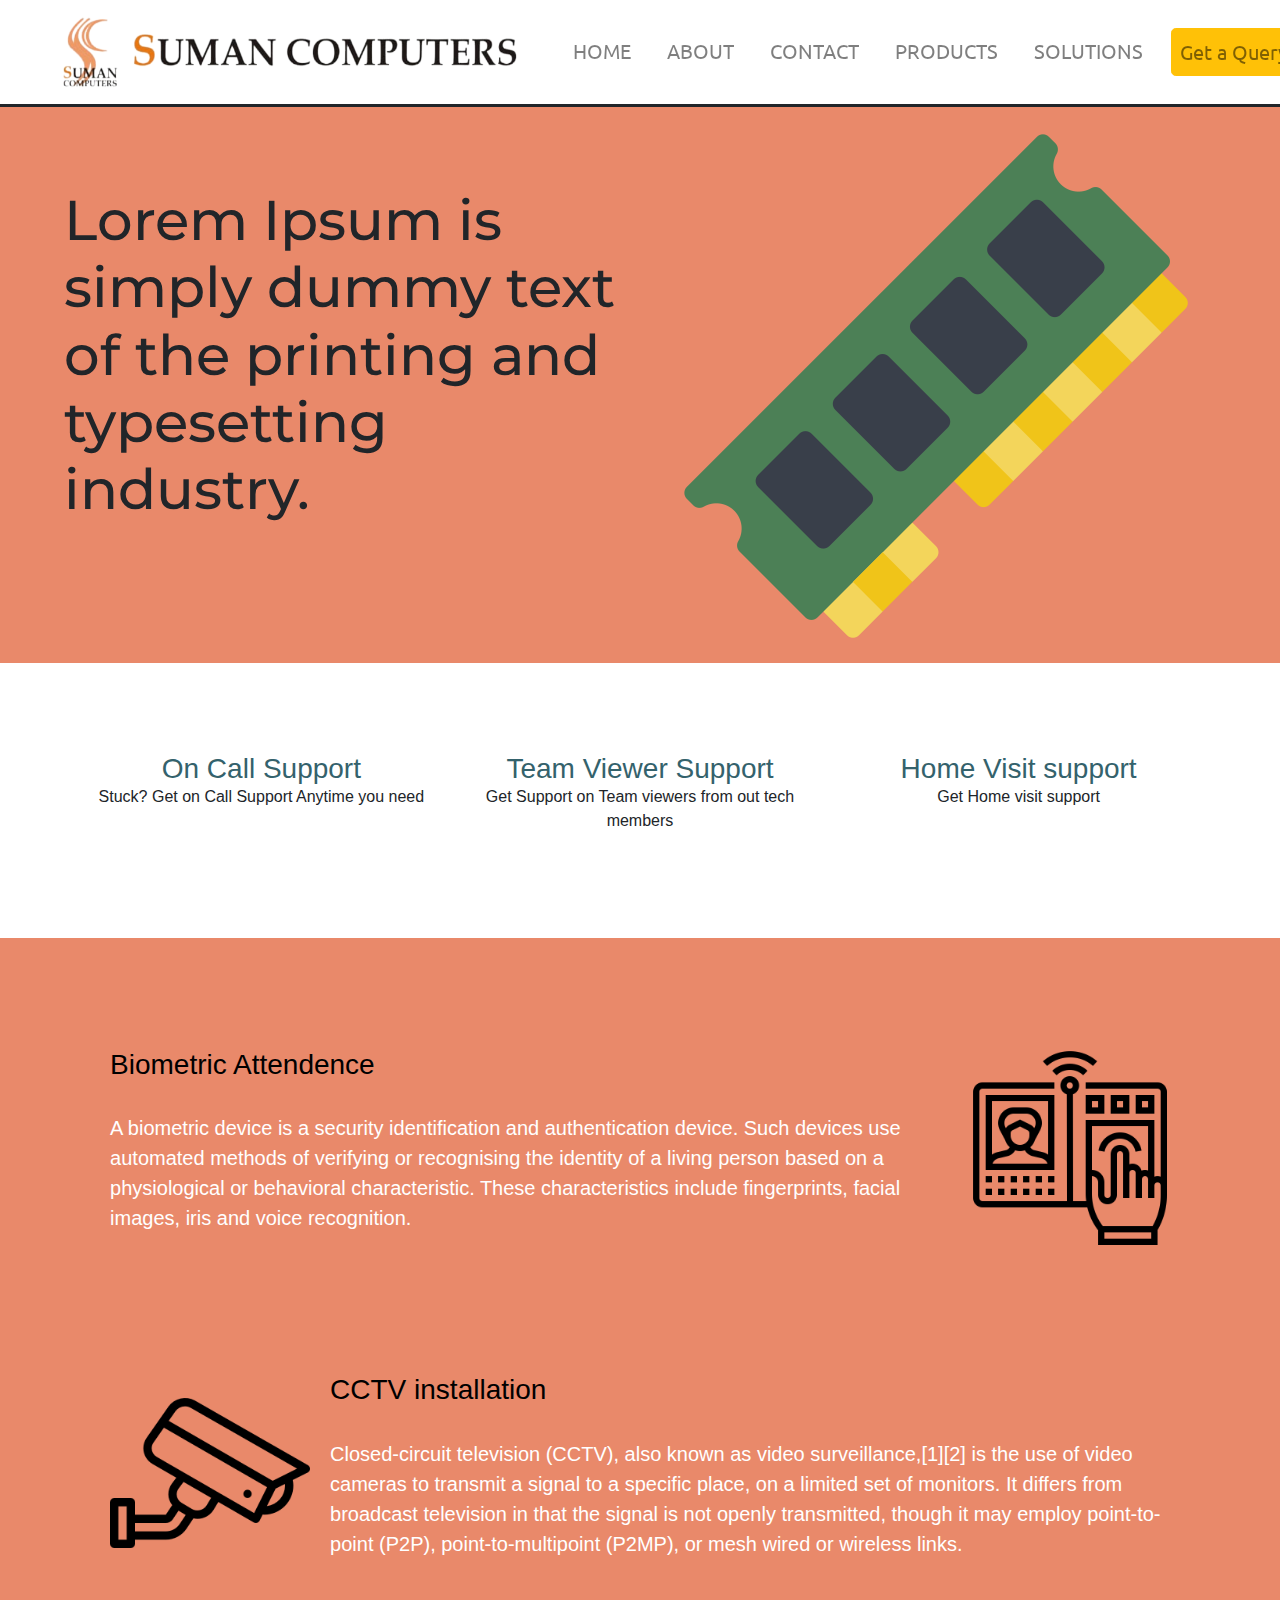
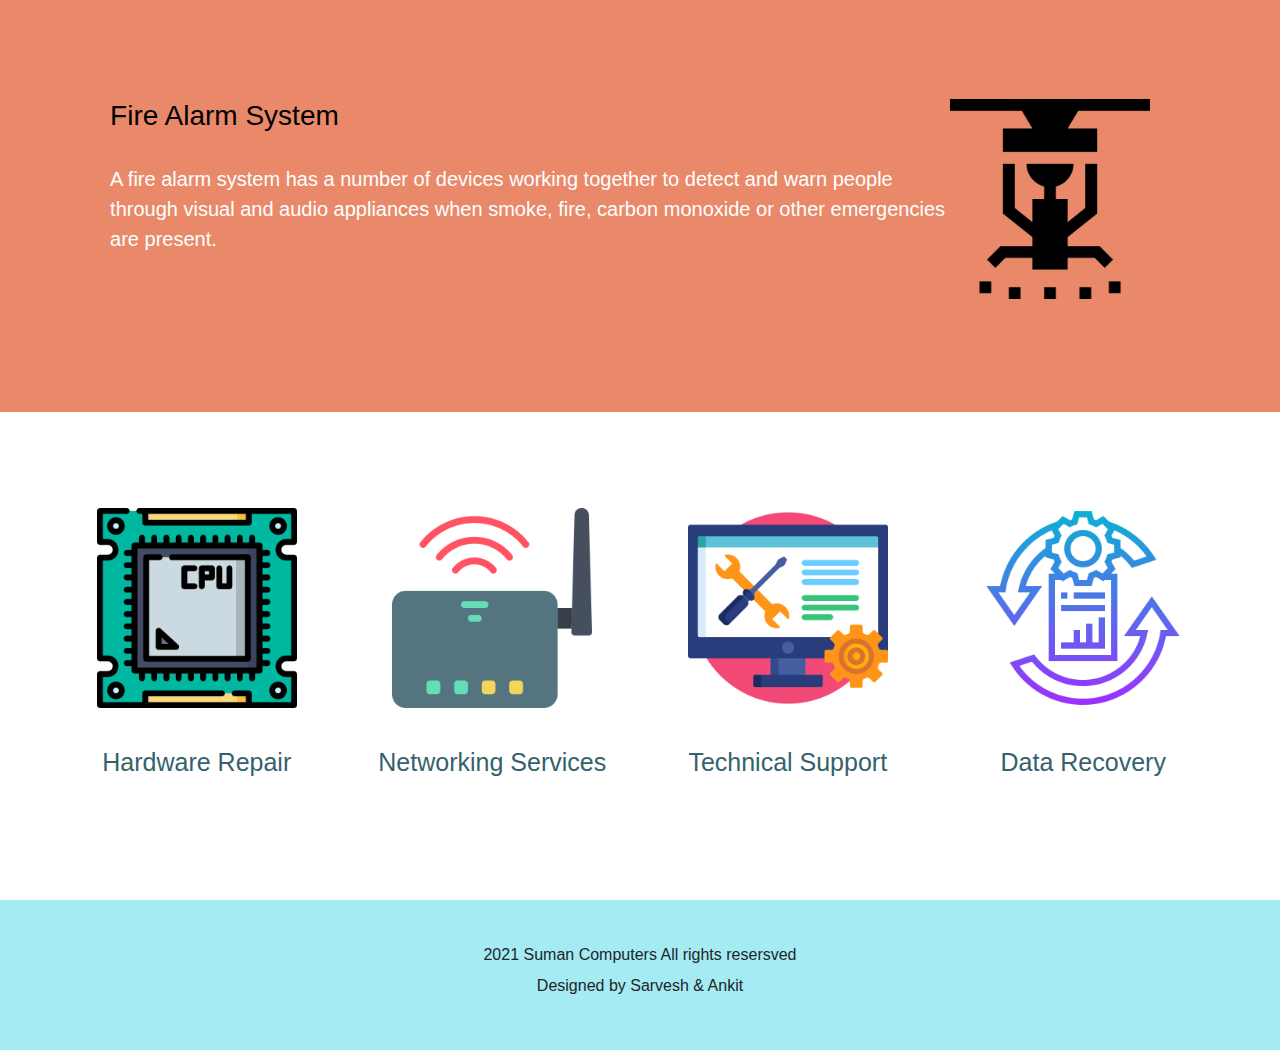
==== commit b8aa7d38: "navBarScrollHide" ====
--- a/index.html
+++ b/index.html
@@ -19,9 +19,7 @@
   <link rel="preconnect" href="https://fonts.gstatic.com">
   <link href="https://fonts.googleapis.com/css2?family=Ubuntu:ital,wght@0,300;0,400;0,500;0,700;1,300;1,400;1,500;1,700&display=swap" rel="stylesheet">
   <link rel="preconnect" href="https://fonts.gstatic.com">
-  <link
-    href="https://fonts.googleapis.com/css2?family=Montserrat:ital,wght@0,100;0,200;0,300;0,400;0,500;0,600;0,700;0,800;0,900;1,100;1,200;1,300;1,400;1,500;1,600;1,700;1,800;1,900&family=Poppins:ital,wght@0,100;0,200;0,300;0,400;0,500;0,600;0,700;0,800;0,900;1,100;1,200;1,300;1,400;1,500;1,600;1,700;1,800;1,900&display=swap"
-    rel="stylesheet">
+  <link href="https://fonts.googleapis.com/css2?family=Montserrat:ital,wght@0,100;0,200;0,300;0,400;0,500;0,600;0,700;0,800;0,900;1,100;1,200;1,300;1,400;1,500;1,600;1,700;1,800;1,900&family=Poppins:ital,wght@0,100;0,200;0,300;0,400;0,500;0,600;0,700;0,800;0,900;1,100;1,200;1,300;1,400;1,500;1,600;1,700;1,800;1,900&display=swap" rel="stylesheet">
 
 </head>
 
@@ -176,6 +174,8 @@
       <p class="footer-text">Designed by Sarvesh & Ankit</p>
     </div>
   </section>
+  <script src="javascript/index.js" charset="utf-8">
+  </script>
 </body>
 
 </html>
--- a/css/styles.css
+++ b/css/styles.css
@@ -23,11 +23,15 @@
   text-align: center;
   width: 100%;
   z-index: 1;
+  top = 0;
   border-bottom-style: solid;
+  transition: top 0.5s;
+  visibility: visible;
+
 }
 
 .empty-space {
-  height: 130px;
+  height: 100px;
   background-color: white;
 }
 
@@ -235,4 +239,11 @@
   margin-top: 25px;
   text-align: center;
 }
+#main-features p{
+  font-size: 20px;
+  padding:3% 0;
+}
 /* INDEX PAGE STYLES END */
+.scrolled{
+  opacity: .5;
+}
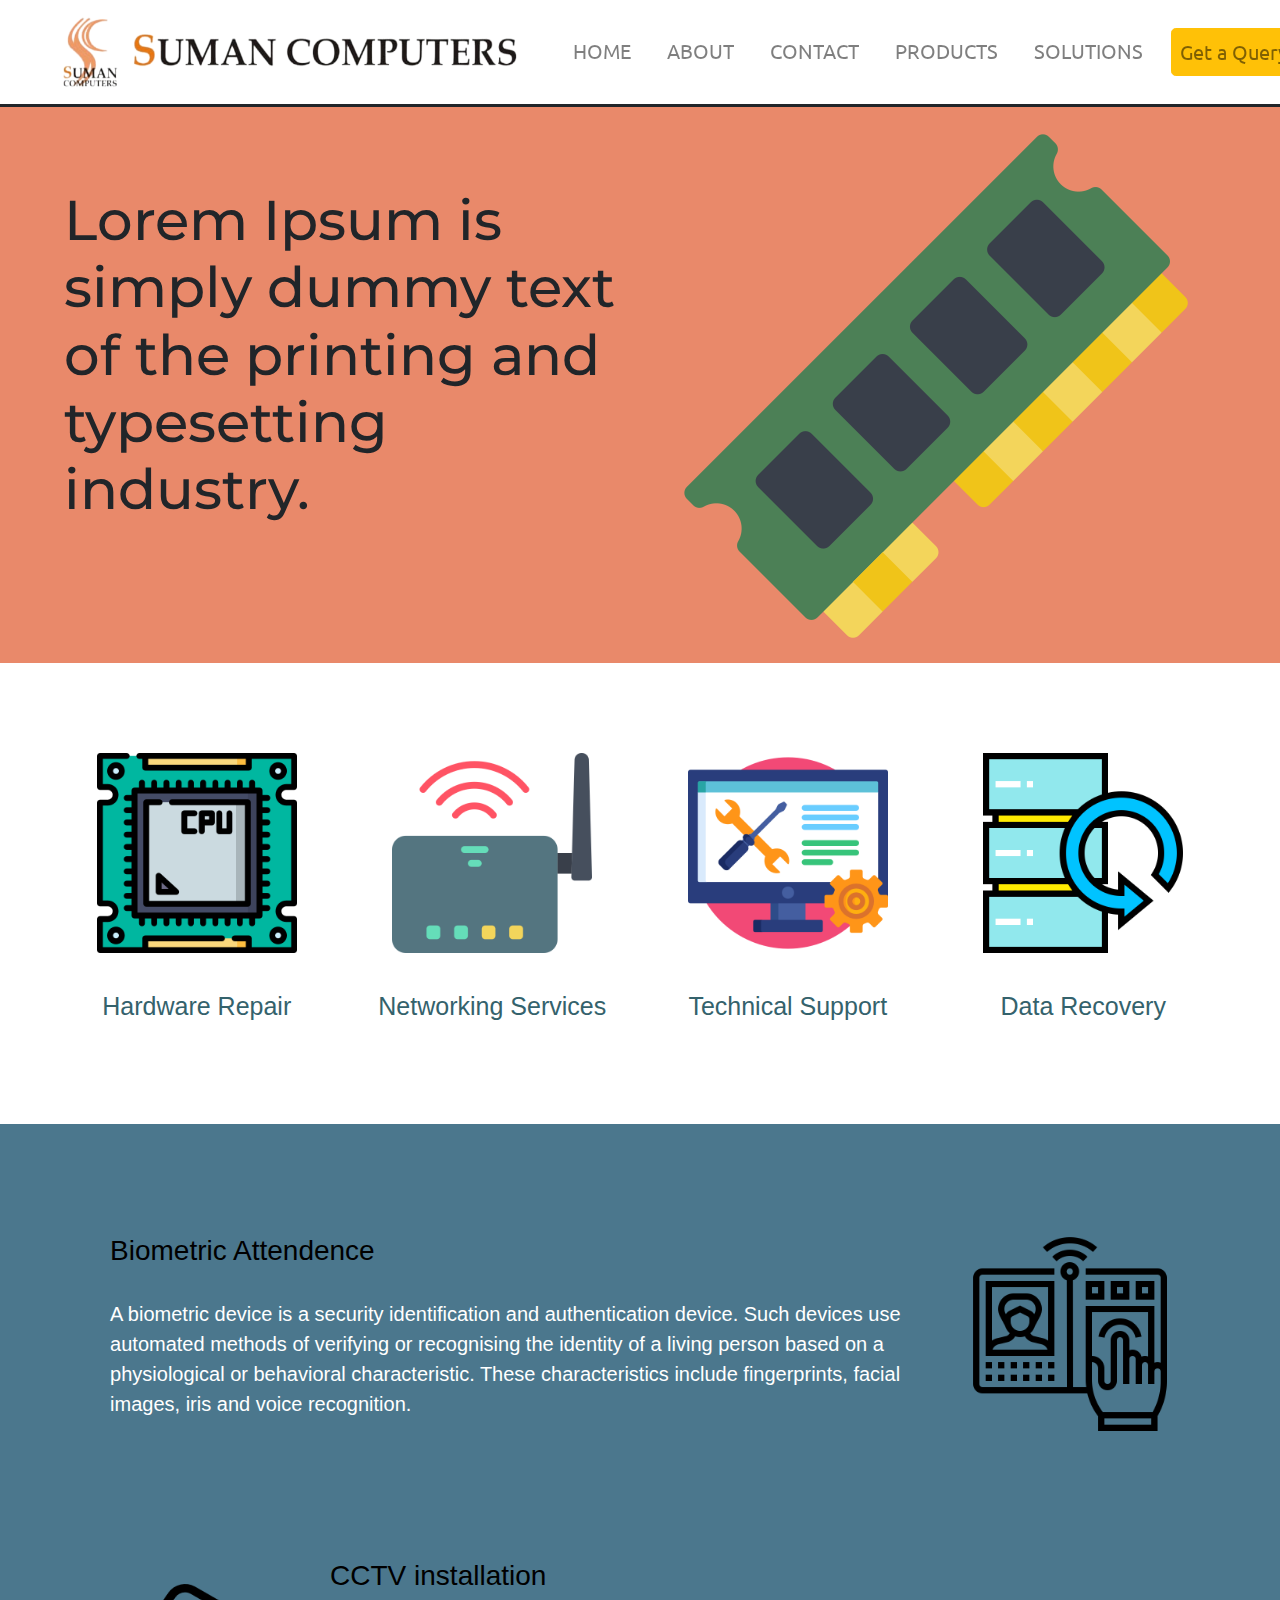
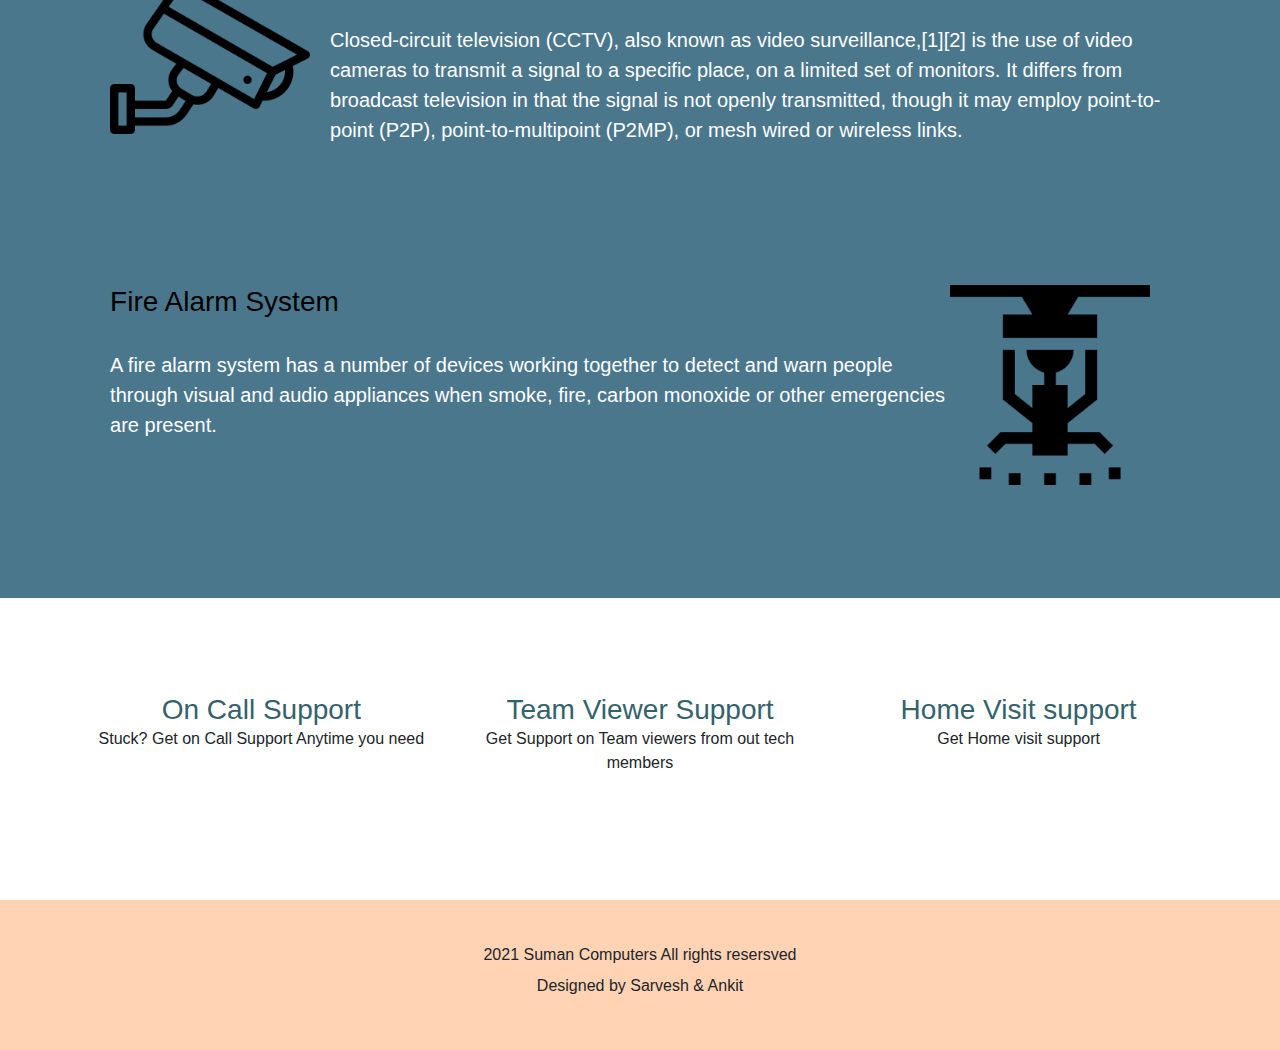
==== commit 067b3aef: "add contact page" ====
--- a/index.html
+++ b/index.html
@@ -55,7 +55,7 @@
           </h1>
         </div>
         <div class="col-md-6">
-          <div class="carousel slide" data-ride="carousel" data-interval=1000>
+          <div class="carousel slide" data-ride="carousel" data-interval=3000>
             <div class="carousel-inner">
               <div class="carousel-item active">
                 <img class="ram" src="images/ram.png" alt="First slide">
@@ -90,52 +90,9 @@
         </div>
       </div>
   </section> -->
-  <section id="features">
-    <div class="container-fluid">
-      <div class="row">
-        <div class="col-md-4">
-          <i class="fas fa-headset fa-9x icon"></i>
-          <h3>On Call Support</h3>
-          <p>Stuck? Get on Call Support Anytime you need</p>
-        </div>
-        <div class="col-md-4">
-          <i class="fas fa-desktop fa-9x icon"></i>
-          <h3>Team Viewer Support</h3>
-          <p>Get Support on Team viewers from out tech members</p>
-        </div>
-        <div class="col-md-4">
-          <i class="fas fa-home fa-9x icon"></i>
-          <h3>Home Visit support</h3>
-          <p>Get Home visit support</p>
-        </div>
-      </div>
-    </div>
-  </section>
-
-  <section id="main-features">
-    <div class="container-fluid">
-      <div class="feat">
-        <img class="biometric" src="images/biometric.png">
-        <h3 class="main-features-text"> Biometric Attendence </h3>
-        <p> A biometric device is a security identification and authentication device. Such devices use automated methods of verifying or recognising the identity of a living person based on a physiological or behavioral characteristic. These
-          characteristics include fingerprints, facial images, iris and voice recognition. </p>
-      </div>
-      <div class="feat">
-        <img class="cctv-img" src="images/cctv.png">
-        <h3 class="main-features-text"> CCTV installation </h3>
-        <p>Closed-circuit television (CCTV), also known as video surveillance,[1][2] is the use of video cameras to transmit a signal to a specific place, on a limited set of monitors. It differs from broadcast television in that the signal is not
-          openly transmitted, though it may employ point-to-point (P2P), point-to-multipoint (P2MP), or mesh wired or wireless links.</p>
-      </div>
-      <div class="feat">
-        <img class="sprinkler" src="images/sprinkler.png">
-        <h3 class="main-features-text"> Fire Alarm System </h3>
-        <p> A fire alarm system has a number of devices working together to detect and warn people through visual and audio appliances when smoke, fire, carbon monoxide or other emergencies are present. </p>
-      </div>
-    </div>
-  </section>
-
   <section id="services">
     <div class="container-fluid">
+
       <div class="row">
         <div class="col-md-3">
           <a href="">
@@ -165,6 +122,52 @@
     </div>
   </section>
 
+  <section id="main-features">
+    <div class="container-fluid">
+      <div class="feat">
+        <img class="biometric" src="images/biometric.png">
+        <h3 class="main-features-text"> Biometric Attendence </h3>
+        <p> A biometric device is a security identification and authentication device. Such devices use automated methods of verifying or recognising the identity of a living person based on a physiological or behavioral characteristic. These
+          characteristics include fingerprints, facial images, iris and voice recognition. </p>
+      </div>
+      <div class="feat">
+        <img class="cctv-img" src="images/cctv.png">
+        <h3 class="main-features-text"> CCTV installation </h3>
+        <p>Closed-circuit television (CCTV), also known as video surveillance,[1][2] is the use of video cameras to transmit a signal to a specific place, on a limited set of monitors. It differs from broadcast television in that the signal is not
+          openly transmitted, though it may employ point-to-point (P2P), point-to-multipoint (P2MP), or mesh wired or wireless links.</p>
+      </div>
+      <div class="feat">
+        <img class="sprinkler" src="images/sprinkler.png">
+        <h3 class="main-features-text"> Fire Alarm System </h3>
+        <p> A fire alarm system has a number of devices working together to detect and warn people through visual and audio appliances when smoke, fire, carbon monoxide or other emergencies are present. </p>
+      </div>
+    </div>
+  </section>
+
+
+  <section id="features">
+    <div class="container-fluid">
+      <div class="row">
+        <div class="col-md-4">
+          <i class="fas fa-headset fa-9x icon"></i>
+          <h3>On Call Support</h3>
+          <p>Stuck? Get on Call Support Anytime you need</p>
+        </div>
+        <div class="col-md-4">
+          <i class="fas fa-desktop fa-9x icon"></i>
+          <h3>Team Viewer Support</h3>
+          <p>Get Support on Team viewers from out tech members</p>
+        </div>
+        <div class="col-md-4">
+          <i class="fas fa-home fa-9x icon"></i>
+          <h3>Home Visit support</h3>
+          <p>Get Home visit support</p>
+        </div>
+      </div>
+    </div>
+  </section>
+
+
   <section id="footer">
     <div class="footer-main">
       <a href="#"><i class="fab fa-facebook fa-3x facebook"></i></a>
--- a/css/styles.css
+++ b/css/styles.css
@@ -23,7 +23,7 @@
   text-align: center;
   width: 100%;
   z-index: 1;
-  top = 0;
+  top = 0 ;
   border-bottom-style: solid;
   transition: top 0.5s;
   visibility: visible;
@@ -140,7 +140,7 @@
 /* main-features */
 #main-features {
   margin-bottom: 7px;
-  background-color:  #e9896a;
+  background-color:  #4b778d;
   padding: 3% 0;
 }
 .main-features-text{
@@ -177,7 +177,7 @@
 /* footer */
 #footer {
   margin-top: 20px;
-  background-color: #a4ebf3;
+  background-color: #ffd3b4;
   text-align: center;
 }
 
@@ -243,7 +243,34 @@
   font-size: 20px;
   padding:3% 0;
 }
-/* INDEX PAGE STYLES END */
 .scrolled{
   opacity: .5;
 }
+/* contact page */
+#coverage-area {
+  text-align: center;
+  padding:
+}
+.area{
+  color: #e9896a;
+}
+.inner-coverage{
+  background-color: #4b778d;
+}
+.coverage-list{
+  list-style-type: none;
+  font-size: 30px;
+}
+.coverage-list li{
+  margin: 3px;
+}
+#contact-form{
+  text-align: left;
+  padding: 3%;
+}
+.cform{
+  margin-top: 15px;
+}
+.communicate-img{
+  height: 500px;
+}
